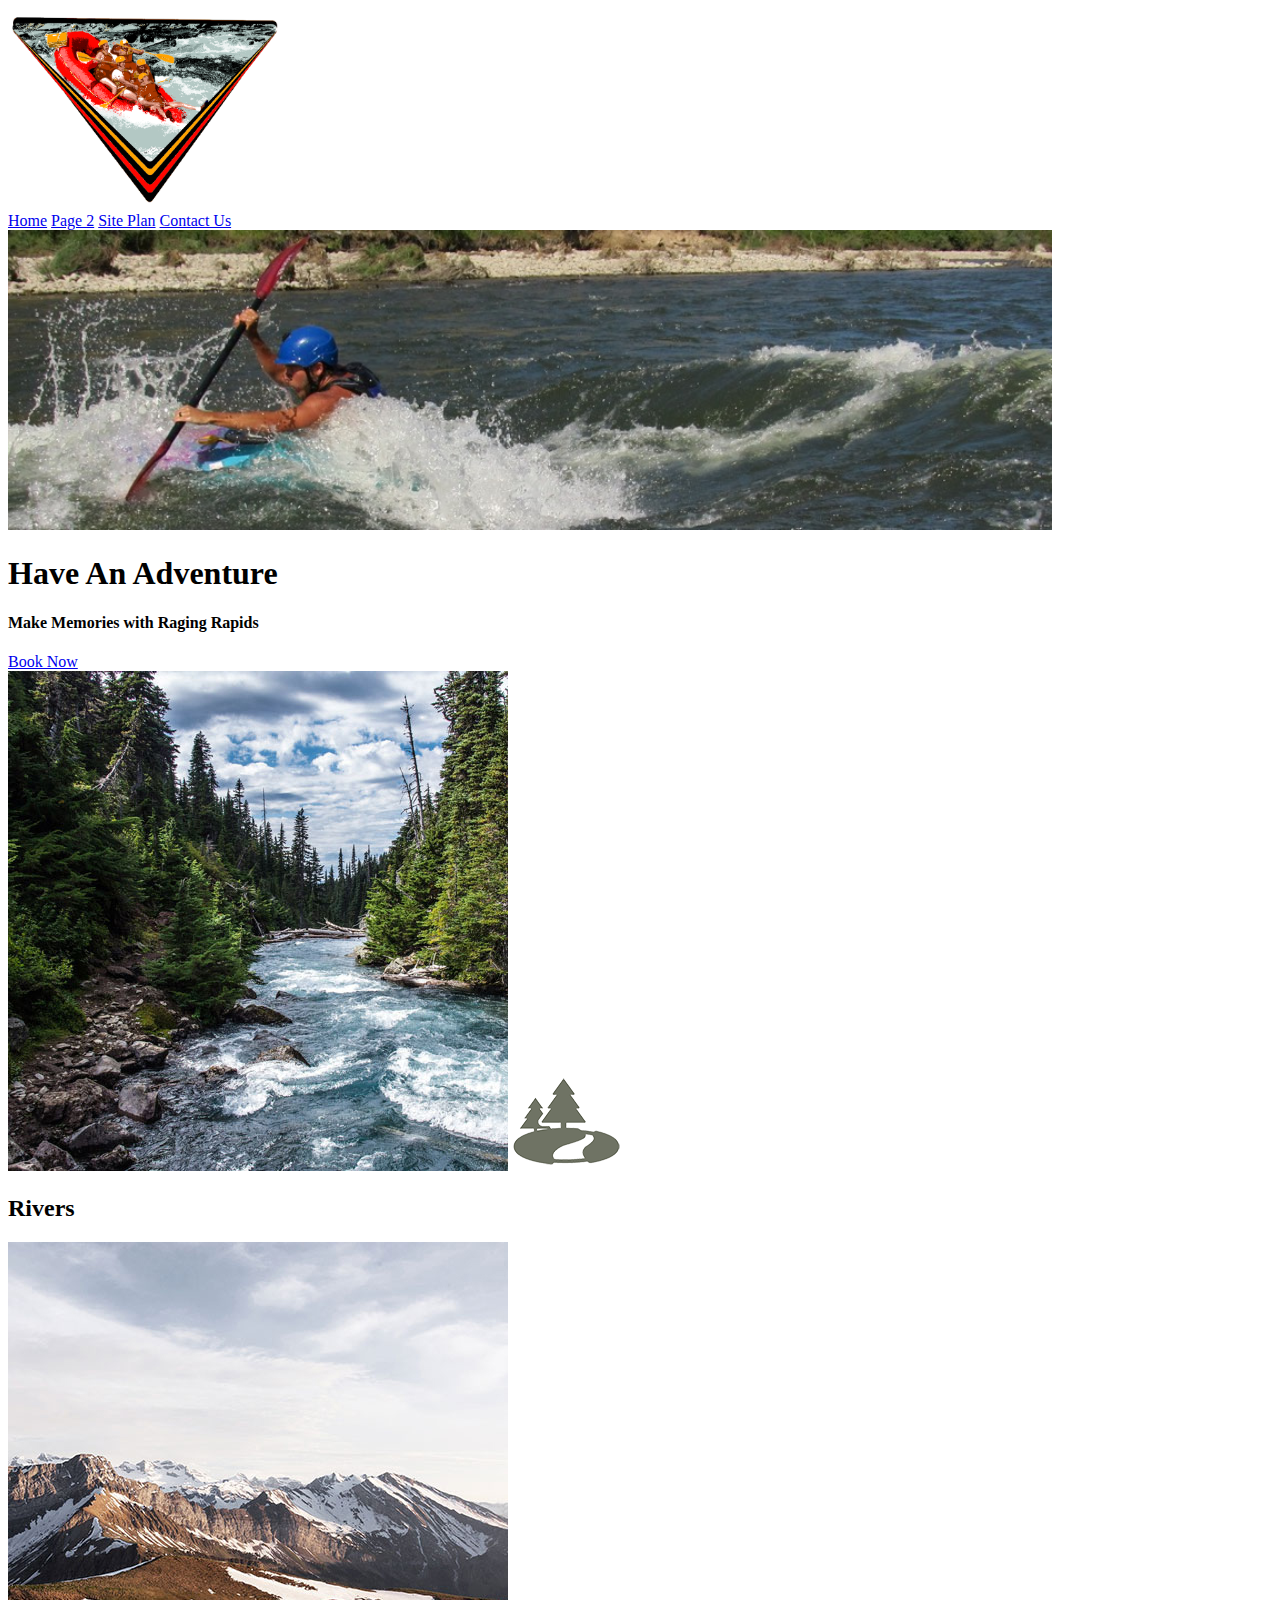
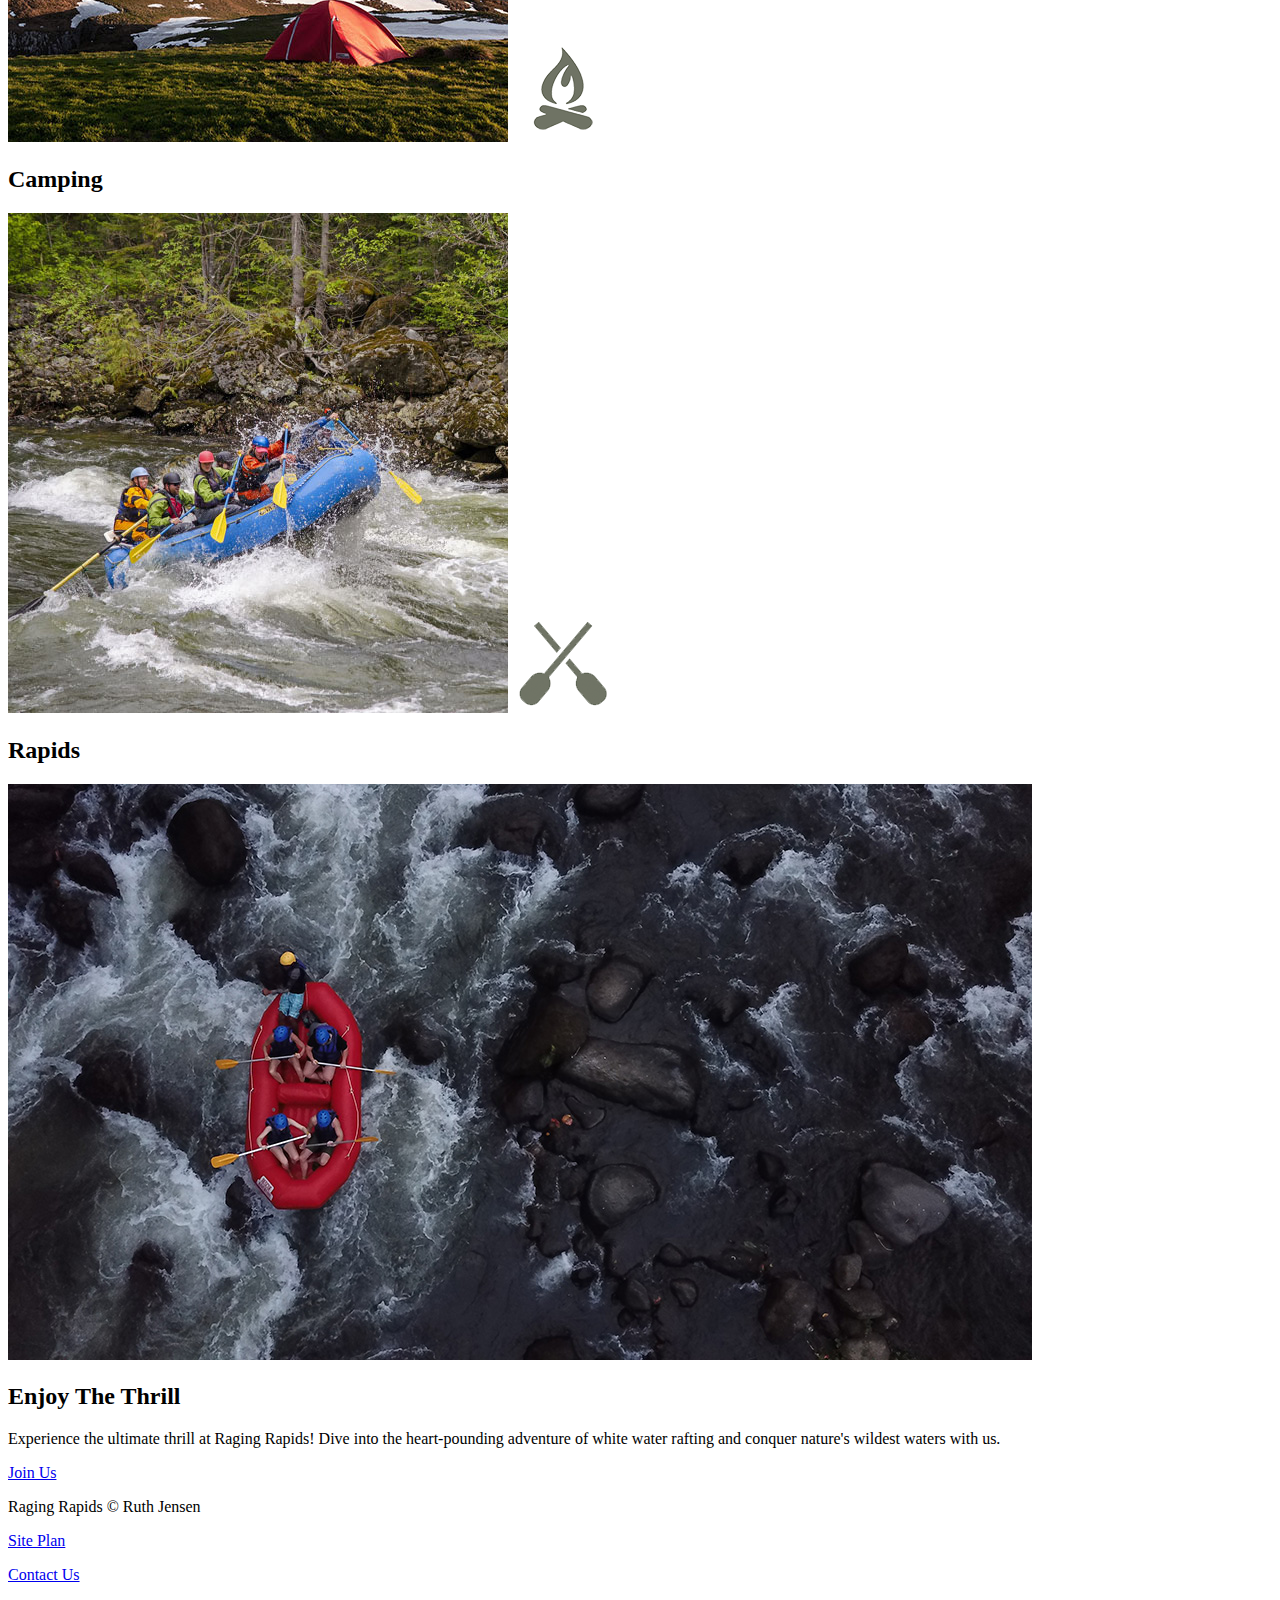
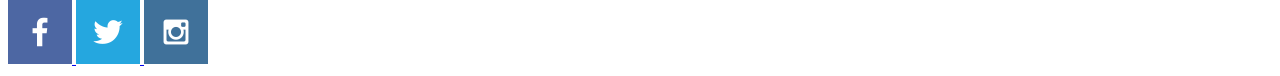
==== wwr/index.html @ b98e8812 "finished this weeks assignment" ====
<!DOCTYPE html>
<html lang="en">
<head>
    <meta charset="UTF-8">
    <meta name="viewport" content="width=device-width, initial-scale=1.0">
    <title>Raging Rapids Home</title>
</head>
<body>
    <header>
        <a href="index.html" id="logo_link">
            <img class="logo" src="images/wwr logo.png" alt="Raging Rapids Logo" height="200">
        </a>
        <nav>
            <a href="index.html">Home</a>
            <a href="#">Page 2</a>
            <a href="site-plan-rafting.html">Site Plan</a>
            <a href="contact-us.html">Contact Us</a>
        </nav>
    </header>
    <div id="hero">
        <div id="hero-box">
            <img id="hero-image" src="images/hero3.jpg" alt="People enjoying white water rafting" height="300">
        </div>
        <section id="hero-msg">
            <h1 class="home-title">Have An Adventure</h1>
            <h4>Make Memories with Raging Rapids</h4>
            <div class="button-box">
                <a class="book" href="contact-us.html">Book Now</a>
            </div>
        </section>
    </div>
    <main class="home-grid">
        <section class="rivers-card">
            <img class="card-img" src="images/rivers.jpg" alt="river in forest">
            <img class="icon" src="images/river_icon.png" alt="river icon">
            <h2>Rivers</h2>
        </section>
        <section class="camping-card">
            <img class="card-img" src="images/camping.jpg" alt="tent in mountains">
            <img class="icon" src="images/fire_icon.png" alt="fire icon">
            <h2>Camping</h2>
        </section>
        <section class="rapids-card">
            <img class="card-img" src="images/rapids.jpg" alt="rafting boat">
            <img class="icon" src="images/oars.png" alt="oars icon">
            <h2>Rapids</h2>
        </section>
        <img class="mountains" src="images/footer.jpg" alt="Misty mountains">
        <section class="msg">
            <h2>Enjoy The Thrill</h2>
            <p>Experience the ultimate thrill at Raging Rapids! Dive into the heart-pounding adventure of white water rafting and conquer nature's wildest waters with us.</p>
            <a class='join' href="rivers.html">Join Us</a>
        </section>
    </main>
    <footer>
        <p>Raging Rapids &copy; Ruth Jensen</p>
        <p><a href="site-plan-rafting.html">Site Plan</a></p>
        <p><a href="contact-us.html">Contact Us</a></p>
        <div class="social">
            <a href="https://facebook.com">
                <img src="images/facebook.png" alt="fb icon">
            </a>
            <a href="https://twitter.com">
                <img src="images/twitter.png" alt="twitter icon">
            </a>
            <a href="https://instagram.com">
                <img src="images/instagram.png" alt="instagram icon">
            </a>
        </div>
    </footer>
</body>
</html>
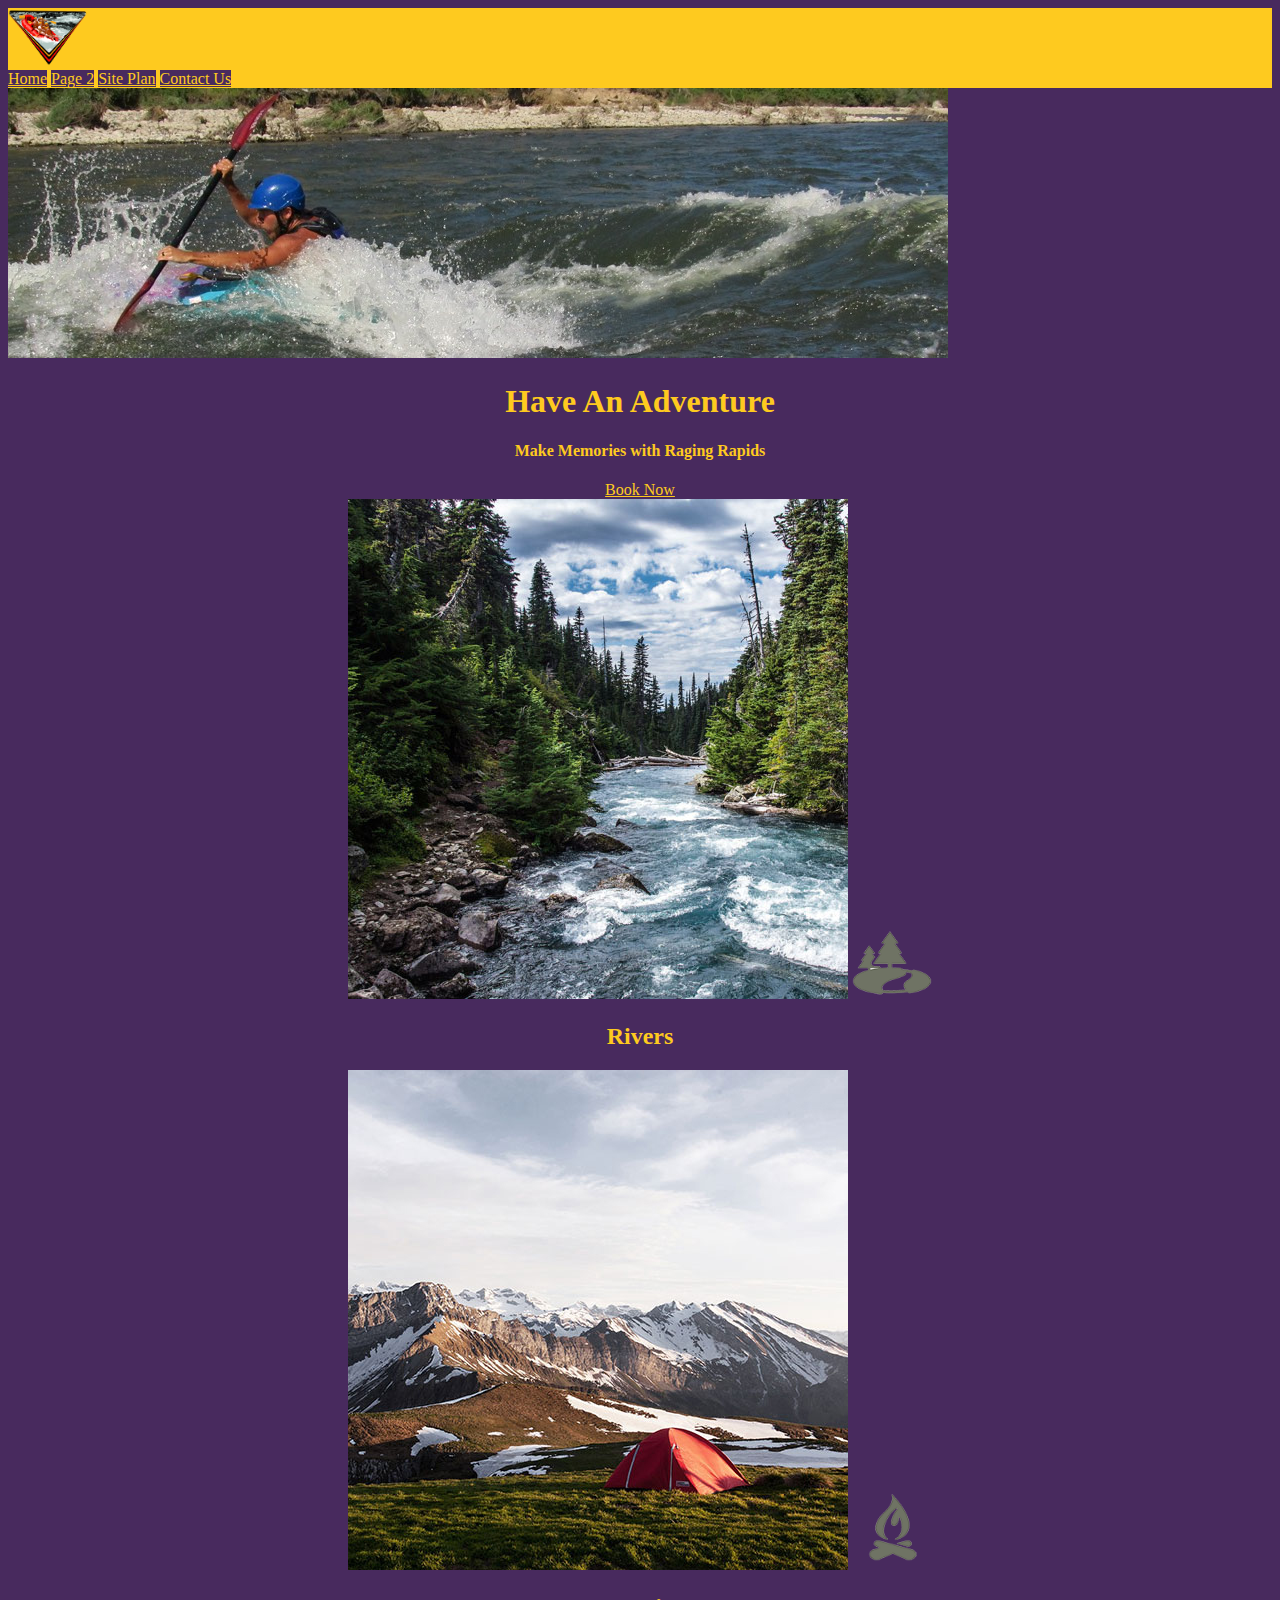
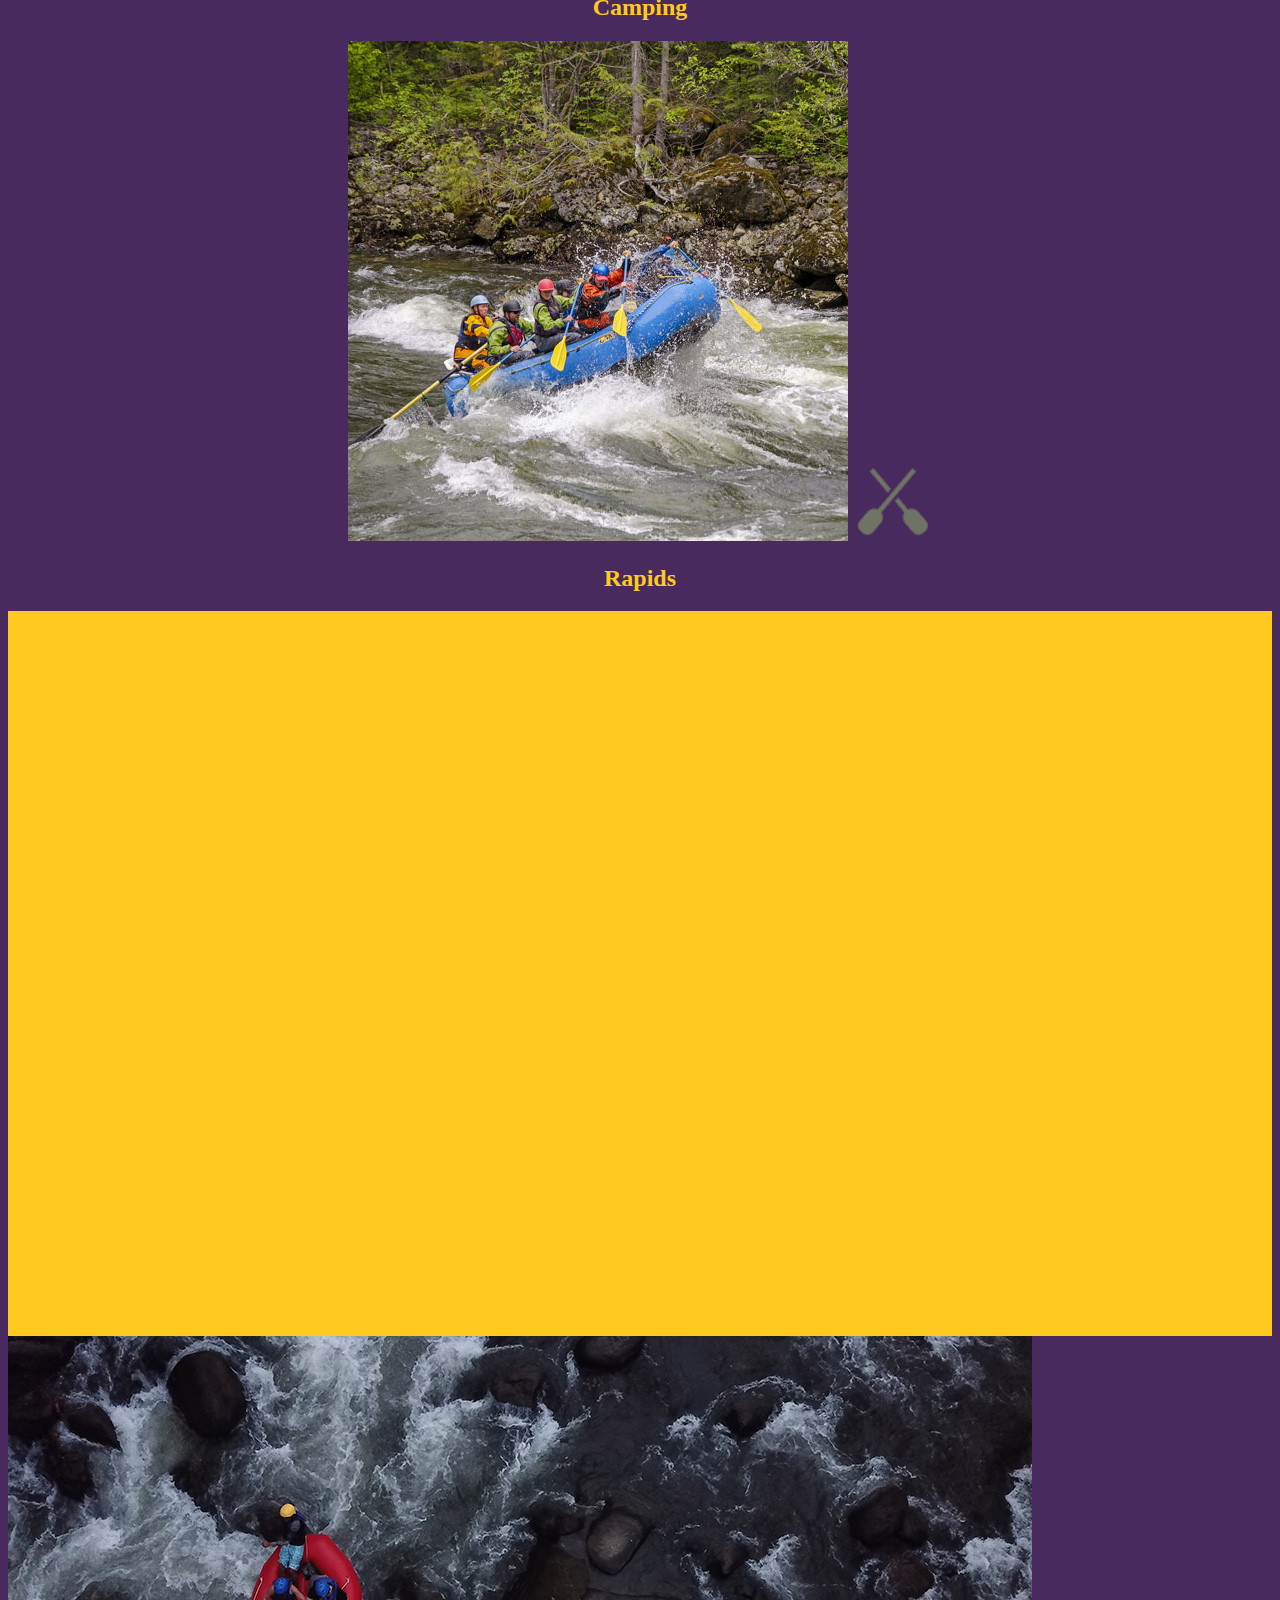
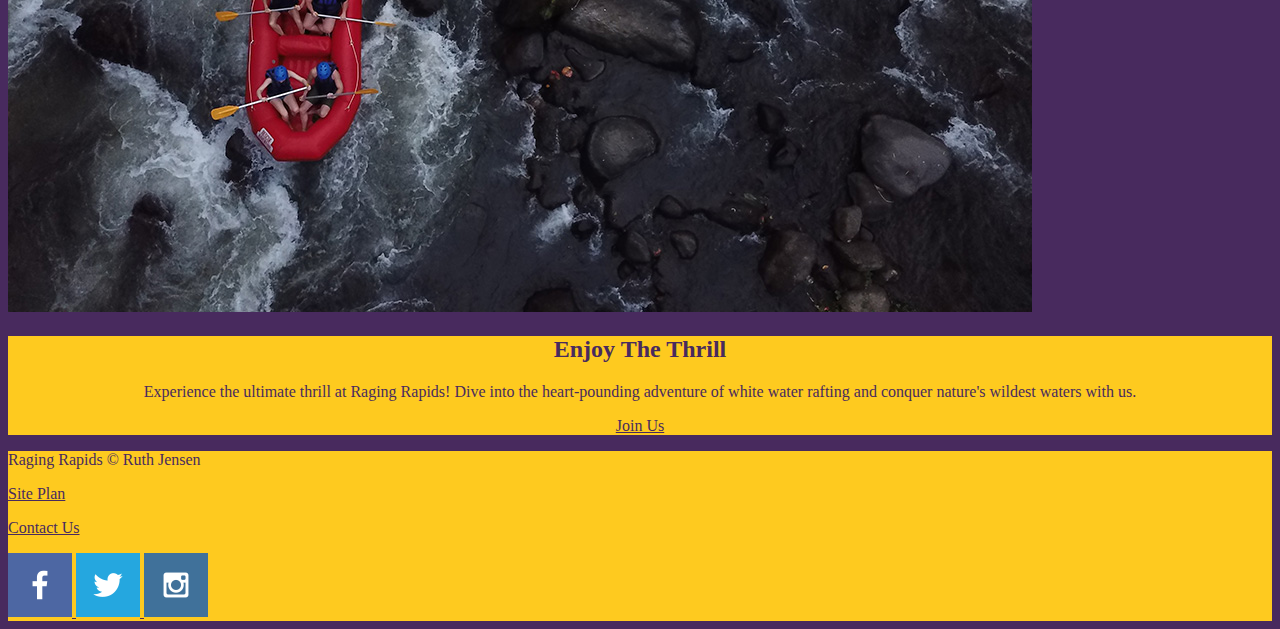
==== commit 1adb0189: "messing with the colors" ====
--- a/wwr/index.html
+++ b/wwr/index.html
@@ -4,69 +4,107 @@
     <meta charset="UTF-8">
     <meta name="viewport" content="width=device-width, initial-scale=1.0">
     <title>Raging Rapids Home</title>
+    <link rel="stylesheet" href="styles/style.css">
 </head>
 <body>
-    <header>
-        <a href="index.html" id="logo_link">
-            <img class="logo" src="images/wwr logo.png" alt="Raging Rapids Logo" height="200">
-        </a>
-        <nav>
-            <a href="index.html">Home</a>
-            <a href="#">Page 2</a>
-            <a href="site-plan-rafting.html">Site Plan</a>
-            <a href="contact-us.html">Contact Us</a>
-        </nav>
-    </header>
-    <div id="hero">
-        <div id="hero-box">
-            <img id="hero-image" src="images/hero3.jpg" alt="People enjoying white water rafting" height="300">
+    <div id="content">
+        <!--header-->
+        <header>
+
+            <!--header-->
+            <a href="index.html" id="logo_link">
+                <img class="logo" src="images/wwr_logo.png" alt="Raging Rapids Logo">
+            </a>
+
+            <!--header-->
+            <nav>
+                <a href="index.html">Home</a>
+                <a href="#">Page 2</a>
+                <a href="site-plan-rafting.html">Site Plan</a>
+                <a href="contact-us.html">Contact Us</a>
+            </nav>
+        </header>
+
+        <!--header-->
+        <div id="hero">
+
+            <!--header-->
+            <div id="hero-box">
+                <img id="hero-image" src="images/hero3.jpg" alt="People enjoying white water rafting">
+            </div>
+
+            <!--header-->
+            <section id="hero-msg">
+                <h1 class="home-title">Have An Adventure</h1>
+                <h4>Make Memories with Raging Rapids</h4>
+                <div class="button-box">
+                    <a class="book" href="contact-us.html">Book Now</a>
+                </div>
+            </section>
+
         </div>
-        <section id="hero-msg">
-            <h1 class="home-title">Have An Adventure</h1>
-            <h4>Make Memories with Raging Rapids</h4>
-            <div class="button-box">
-                <a class="book" href="contact-us.html">Book Now</a>
+
+        <!--header-->
+        <main class="home-grid">
+
+            <!--header-->
+            <section class="rivers-card">
+                <img class="card-img" src="images/rivers.jpg" alt="river in forest">
+                <img class="icon" src="images/river_icon.png" alt="river icon">
+                <h2>Rivers</h2>
+            </section>
+
+            <!--header-->
+            <section class="camping-card">
+                <img class="card-img" src="images/camping.jpg" alt="tent in mountains">
+                <img class="icon" src="images/fire_icon.png" alt="fire icon">
+                <h2>Camping</h2>
+            </section>
+
+            <!--header-->
+            <section class="rapids-card">
+                <img class="card-img" src="images/rapids.jpg" alt="rafting boat">
+                <img class="icon" src="images/oars.png" alt="oars icon">
+                <h2>Rapids</h2>
+            </section>
+            
+            <!--header-->
+            <div id="background"></div>
+            <!--header-->
+            <img class="mountains" src="images/footer.jpg" alt="Misty mountains">
+
+            <!--header-->
+            <section class="msg">
+                <h2>Enjoy The Thrill</h2>
+                <p>Experience the ultimate thrill at Raging Rapids! Dive into the heart-pounding adventure of white water rafting and conquer nature's wildest waters with us.</p>
+                <a class='join' href="rivers.html">Join Us</a>
+            </section>
+
+        </main>
+
+        <!--header-->
+        <footer>
+
+            <!--header-->
+            <p>Raging Rapids &copy; Ruth Jensen</p>
+            <p><a href="site-plan-rafting.html">Site Plan</a></p>
+            <p><a href="contact-us.html">Contact Us</a></p>
+
+            <!--header-->
+            <div class="social">
+                <a href="https://facebook.com" target="_blank">
+                    <img src="images/facebook.png" alt="fb icon">
+                </a>
+                <a href="https://twitter.com" target="_blank">
+                    <img src="images/twitter.png" alt="twitter icon">
+                </a>
+                <a href="https://instagram.com" target="_blank">
+                    <img src="images/instagram.png" alt="instagram icon">
+                </a>
             </div>
-        </section>
+
+        </footer>
+
     </div>
-    <main class="home-grid">
-        <section class="rivers-card">
-            <img class="card-img" src="images/rivers.jpg" alt="river in forest">
-            <img class="icon" src="images/river_icon.png" alt="river icon">
-            <h2>Rivers</h2>
-        </section>
-        <section class="camping-card">
-            <img class="card-img" src="images/camping.jpg" alt="tent in mountains">
-            <img class="icon" src="images/fire_icon.png" alt="fire icon">
-            <h2>Camping</h2>
-        </section>
-        <section class="rapids-card">
-            <img class="card-img" src="images/rapids.jpg" alt="rafting boat">
-            <img class="icon" src="images/oars.png" alt="oars icon">
-            <h2>Rapids</h2>
-        </section>
-        <img class="mountains" src="images/footer.jpg" alt="Misty mountains">
-        <section class="msg">
-            <h2>Enjoy The Thrill</h2>
-            <p>Experience the ultimate thrill at Raging Rapids! Dive into the heart-pounding adventure of white water rafting and conquer nature's wildest waters with us.</p>
-            <a class='join' href="rivers.html">Join Us</a>
-        </section>
-    </main>
-    <footer>
-        <p>Raging Rapids &copy; Ruth Jensen</p>
-        <p><a href="site-plan-rafting.html">Site Plan</a></p>
-        <p><a href="contact-us.html">Contact Us</a></p>
-        <div class="social">
-            <a href="https://facebook.com">
-                <img src="images/facebook.png" alt="fb icon">
-            </a>
-            <a href="https://twitter.com">
-                <img src="images/twitter.png" alt="twitter icon">
-            </a>
-            <a href="https://instagram.com">
-                <img src="images/instagram.png" alt="instagram icon">
-            </a>
-        </div>
-    </footer>
 </body>
 </html>--- a/wwr/styles/style.css
+++ b/wwr/styles/style.css
@@ -0,0 +1,92 @@
+/* 482A5E 911d30 ef3c16 ff7014 feca1f ffecc0 */
+
+#content{
+    max-width: 1600px;
+}
+#hero-msg h1{
+    text-align: center;
+}
+#hero-msg h4{
+    text-align: center;
+}
+.button-box{
+    text-align: center;
+}
+main section{
+    text-align: center;
+}
+body {
+    color: #feca1f; 
+    background-color: #482A5E;
+}
+header {
+    background-color:#feca1f;
+    color: #482A5E;
+}
+footer{
+    background-color:#feca1f;
+    color: #482A5E;
+}
+footer a{
+    background-color:#feca1f;
+    color: #482A5E;
+}
+footer a:hover{
+    color:#feca1f;
+    background-color: #482A5E; 
+}
+nav a{
+    text-align: center;
+    color:#feca1f;
+    background-color: #482A5E;
+}
+nav a:hover {
+    background-color:#feca1f;
+    color: #482A5E;
+}
+.book{
+    color:#feca1f;
+    background-color:#482A5E;
+}
+.book:hover{
+    background-color:#feca1f;
+    color:#482A5E;
+}
+.join{
+    color:#482A5E;
+    background-color: #feca1f;
+}
+.join:hover{
+    background-color:#482A5E;
+    color: #feca1f;
+}
+#background{
+    height: 725px;
+    color:#482A5E;
+    background-color: #feca1f;
+}
+.msg{
+    color: #482A5E;  
+    background-color: #feca1f; 
+}
+.home-title h4{
+    color: #482A5E;  
+    background-color: #feca1f; 
+}
+.msg h2{
+    color: #482A5E;  
+    background-color: #feca1f; 
+}
+.msg p{
+    color: #482A5E;  
+    background-color: #feca1f; 
+}
+.icon {
+    width: 80px;
+}
+.logo{
+    width: 80px;   
+}
+#hero-img{
+    width: 100%;
+}
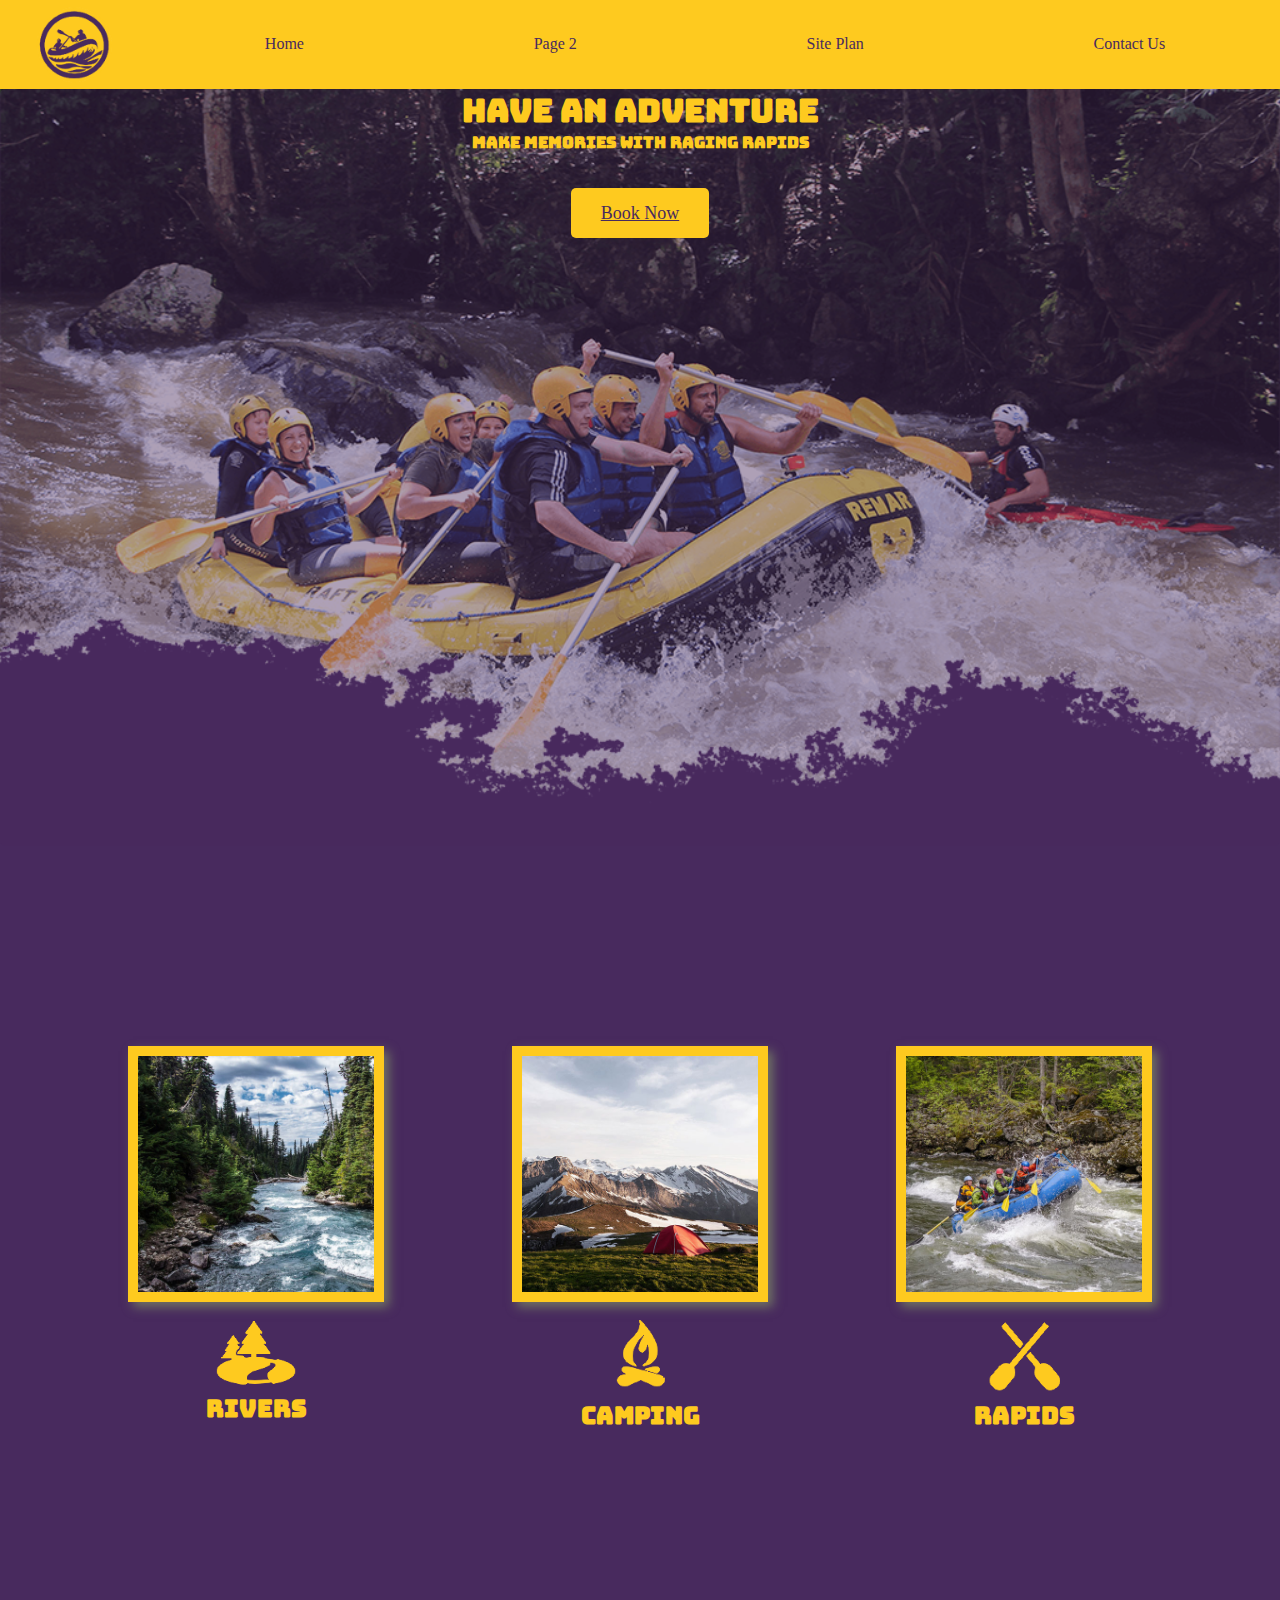
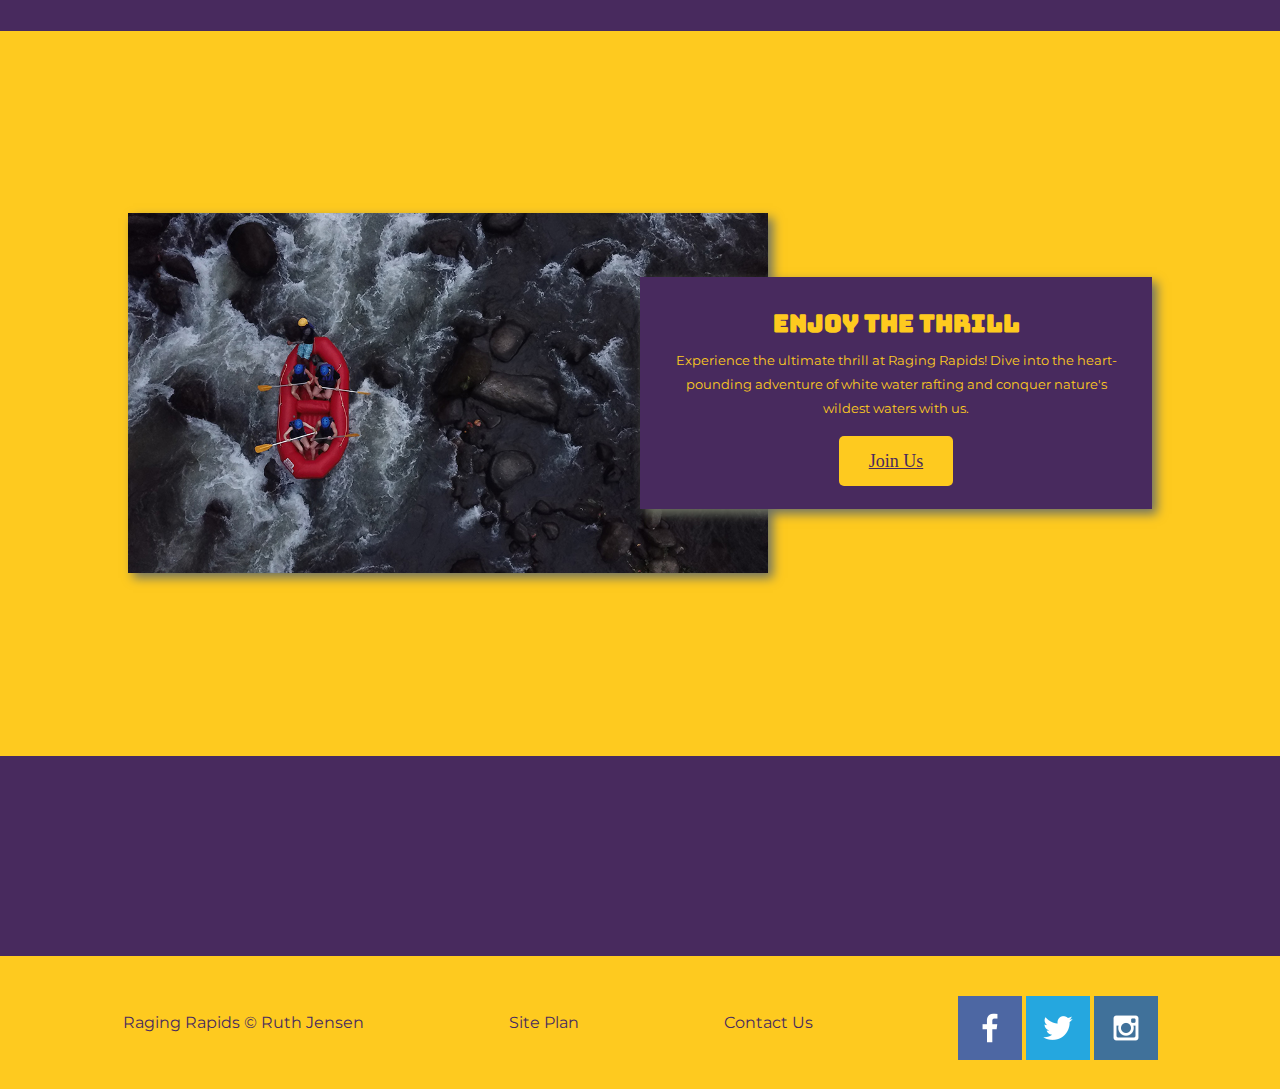
==== commit 60f1f125: "finishing touches to the home page" ====
--- a/wwr/index.html
+++ b/wwr/index.html
@@ -13,7 +13,7 @@
 
             <!--header-->
             <a href="index.html" id="logo_link">
-                <img class="logo" src="images/wwr_logo.png" alt="Raging Rapids Logo">
+                <img class="logo" src="images/logo-p.png" alt="Raging Rapids Logo">
             </a>
 
             <!--header-->
@@ -30,13 +30,13 @@
 
             <!--header-->
             <div id="hero-box">
-                <img id="hero-image" src="images/hero3.jpg" alt="People enjoying white water rafting">
+                <img id="hero-image" src="images/hero1.png" alt="People enjoying white water rafting">
             </div>
 
             <!--header-->
             <section id="hero-msg">
                 <h1 class="home-title">Have An Adventure</h1>
-                <h4>Make Memories with Raging Rapids</h4>
+                <h4 class="Memories">Make Memories with Raging Rapids</h4>
                 <div class="button-box">
                     <a class="book" href="contact-us.html">Book Now</a>
                 </div>
@@ -50,21 +50,21 @@
             <!--header-->
             <section class="rivers-card">
                 <img class="card-img" src="images/rivers.jpg" alt="river in forest">
-                <img class="icon" src="images/river_icon.png" alt="river icon">
+                <img class="icon" src="images/river_icon-1.png" alt="river icon">
                 <h2>Rivers</h2>
             </section>
 
             <!--header-->
             <section class="camping-card">
                 <img class="card-img" src="images/camping.jpg" alt="tent in mountains">
-                <img class="icon" src="images/fire_icon.png" alt="fire icon">
+                <img class="icon" src="images/fire_icon-1.png" alt="fire icon">
                 <h2>Camping</h2>
             </section>
 
             <!--header-->
             <section class="rapids-card">
                 <img class="card-img" src="images/rapids.jpg" alt="rafting boat">
-                <img class="icon" src="images/oars.png" alt="oars icon">
+                <img class="icon" src="images/oars-1.png" alt="oars icon">
                 <h2>Rapids</h2>
             </section>
             
--- a/wwr/styles/style.css
+++ b/wwr/styles/style.css
@@ -1,16 +1,69 @@
 /* 482A5E 911d30 ef3c16 ff7014 feca1f ffecc0 */
-
+@import url('https://fonts.googleapis.com/css2?family=Bungee&family=Bungee+Hairline&family=Montserrat:ital,wght@0,100..900;1,100..900&family=Syncopate:wght@400;700&display=swap');
+
+.home-grid{
+    display: grid;
+    grid-template-columns: repeat(10, 1fr);
+}
+header{
+    display: grid;
+    grid-template-columns: 150px auto;
+}
+nav {
+    display: flex;
+    justify-content: space-around;
+}
+h1, h2, h3, h4, h5, h6 {
+    font-family: "Bungee", Georgia, serif;
+}
+p {
+    font-family: Montserrat, Helvetica, sans-serif;
+}
+h2{
+    margin: 0;
+}
+#hero{
+    display: grid;
+    grid-template-columns: 1fr 3fr 1fr;
+    margin-top: -100px; 
+}
+#hero-msg{
+    /* grid-column: 2/3; */
+    grid-column: 1/-1;
+    /* grid-row: 1/2; */
+    grid-row: 1/3;
+    margin-top: 100px;
+    background-color: #482A5E70;  
+    color: #feca1f;
+    border-radius: 5px;
+}
+.button-box{
+    
+    text-align: center;
+    margin-top: 50px;
+}
+.book{
+    background-color:#feca1f;
+    color:#482A5E;
+    font-size: 18px;
+    padding: 15px 30px;
+    border-radius: 5px;
+}
+.book:hover{
+    background-color:#FFECC0;
+    color:#765B77;
+}
+#hero-box {
+    grid-column: 1/4;
+    grid-row: 1/3;
+    z-index: -1;
+}
 #content{
     max-width: 1600px;
 }
-#hero-msg h1{
+#hero-msg h1, h4{
     text-align: center;
-}
-#hero-msg h4{
-    text-align: center;
-}
-.button-box{
-    text-align: center;
+    margin: 0;
 }
 main section{
     text-align: center;
@@ -18,6 +71,8 @@
 body {
     color: #feca1f; 
     background-color: #482A5E;
+    margin: 0;
+    padding: 0;
 }
 header {
     background-color:#feca1f;
@@ -26,67 +81,270 @@
 footer{
     background-color:#feca1f;
     color: #482A5E;
+    padding: 25px 50px;
+    margin-top: 200px;
+    display: flex;
+    justify-content: space-around;
+    align-items: center;
 }
 footer a{
+    text-decoration: none;
     background-color:#feca1f;
     color: #482A5E;
 }
 footer a:hover{
-    color:#feca1f;
-    background-color: #482A5E; 
+    background-color:#feca1f;
+    color: black;
+    /* color: #482A5E;  */
+}
+footer .social img{
+    padding-top: 15px;
 }
 nav a{
+    text-decoration: none;
     text-align: center;
-    color:#feca1f;
-    background-color: #482A5E;
+    background-color:#feca1f;
+    color: #482A5E;
+    padding: 35px;
 }
 nav a:hover {
-    background-color:#feca1f;
-    color: #482A5E;
-}
-.book{
-    color:#feca1f;
-    background-color:#482A5E;
-}
-.book:hover{
-    background-color:#feca1f;
-    color:#482A5E;
+    background-color:#E8B627;
+    color: #5F3E57;
 }
 .join{
+
     color:#482A5E;
     background-color: #feca1f;
+    font-size: 18px;
+    padding: 15px 30px;
+    margin-top: 50px;
+    border-radius: 5px;
+
 }
 .join:hover{
-    background-color:#482A5E;
-    color: #feca1f;
+    background-color:#FFECC0;
+    color:#765B77;
+}
+.home-title{
+    font-size: 2em;
+    margin-top: 10px;
+    padding: 0;
+}
+.msg h2{
+    background-color: #482A5E;  
+    color: #feca1f; 
+}
+.msg p{
+    background-color: #482A5E;  
+    color: #feca1f; 
+    font-size: .8em;
+    padding-bottom: 15px;
+}
+.icon {
+    width: 80px;
+    padding-top: 10px;
+}
+.logo{
+    width: 80px;   
+    
+}
+#hero-image{
+    width: 100%;
+}
+#logo_link{
+    padding-top: 5px;
+    justify-self: center;
+    align-self: center;
+}
+.rivers-card{
+    grid-column: 2/4;
+    grid-row: 2/3;
+    margin: 200px 0;
+}
+.camping-card{
+    grid-column: 5/7;
+    grid-row: 2/3;
+    margin: 200px 0;
+}
+.rapids-card{
+    grid-column: 8/10;
+    grid-row: 2/3;
+    margin: 200px 0;
+}
+.card-img {
+    border: 10px solid #feca1f;
+}
+main section img {
+    box-sizing: border-box;
+}
+.card-img {
+    width: 100%;
+    border: 10px solid #feca1f;
+    transition: transform .5s;
+    box-shadow: 5px 5px 10px #6f7364;
+}
+.card-img:hover {
+    opacity: .6;
+    transform: scale(1.1);
+}
+.mountains {
+    width: 100%;
+    grid-column: 2/7;
+    grid-row: 5/8;
+    box-shadow: 5px 5px 10px #6f7364;
 }
 #background{
+    grid-column: 1/11;
+    grid-row: 4/9;
     height: 725px;
     color:#482A5E;
     background-color: #feca1f;
 }
 .msg{
-    color: #482A5E;  
-    background-color: #feca1f; 
-}
-.home-title h4{
-    color: #482A5E;  
-    background-color: #feca1f; 
-}
-.msg h2{
-    color: #482A5E;  
-    background-color: #feca1f; 
-}
-.msg p{
-    color: #482A5E;  
-    background-color: #feca1f; 
-}
-.icon {
-    width: 80px;
-}
-.logo{
-    width: 80px;   
-}
-#hero-img{
-    width: 100%;
-}
+    grid-column: 6/10;
+    grid-row: 6/7;
+    background-color: #482A5E;  
+    color: #feca1f; 
+    line-height: 1.5em;
+    padding: 35px;
+    box-shadow: 5px 5px 10px #6f7364;
+}
+
+
+
+
+
+
+
+
+#feedback {
+    background-color: antiquewhite;
+    position: absolute;
+    top: 0;
+    left: 0;
+    right: 0;
+    padding: .5em;
+    /* make this element invisible until we are ready for it */
+    display: none;      
+}
+.moveDown {
+    margin-top: 3em;
+}
+form {
+    /* Center the form on the page */
+    margin: 0 auto;
+    width: 400px;
+    /* Form outline */
+    padding: 1em;
+    border: 1px solid #ccc;
+    border-radius: 1em;
+  }
+  
+  ul {
+    list-style: none;
+    padding: 0;
+    margin: 0;
+  }
+  
+  form li + li {
+    margin-top: 1em;
+  }
+  
+  label {
+    /* Uniform size & alignment */
+    display: inline-block;
+    width: 90px;
+    text-align: right;
+  }
+  
+  input,
+  textarea {
+    /* To make sure that all text fields have the same font settings
+       By default, textareas have a monospace font */
+    font: 1em sans-serif;
+  
+    /* Uniform text field size */
+    width: 300px;
+    box-sizing: border-box;
+  
+    /* Match form field borders */
+    border: 1px solid #999;
+  }
+  
+  input:focus,
+  textarea:focus {
+    /* Additional highlight for focused elements */
+    border-color: #000;
+  }
+  
+  textarea {
+    /* Align multiline text fields with their labels */
+    vertical-align: top;
+  
+    /* Provide space to type some text */
+    height: 5em;
+  }
+  
+  .button {
+    /* Align buttons with the text fields */
+    padding-left: 90px; /* same size as the label elements */
+  }
+  
+  button {
+    /* This extra margin represent roughly the same space as the space
+       between the labels and their text fields */
+    margin-left: 0.5em;
+  }
+  
+
+
+
+
+
+
+
+
+
+@media screen and (max-width: 900px) {
+    #hero, .home-grid {
+        display: block;
+        height: auto;
+    }
+    nav, footer {
+        flex-direction: column;
+    }
+    nav a {
+        display: block;
+        padding: 15px;
+    }
+    #hero {
+        margin-top: 0;
+    }
+    #hero-msg {
+        margin-top: 0;
+    }
+    #hero-msg h4 {
+        display: none;
+    }
+    #hero-msg h1 {
+        color: #6f7364;
+    }
+    .home-title {
+        font-size: 25px;
+    }
+    .rivers-card, .camping-card, .rapids-card { 
+        margin: 50px auto;
+        width: 60%;
+    }
+    #background {
+        display: none;
+    }
+    .mountains, .msg {
+        width: 80%;
+        display: block;
+        margin: 0 auto;
+    }
+    footer {
+        margin-top: 25px;
+    }
+}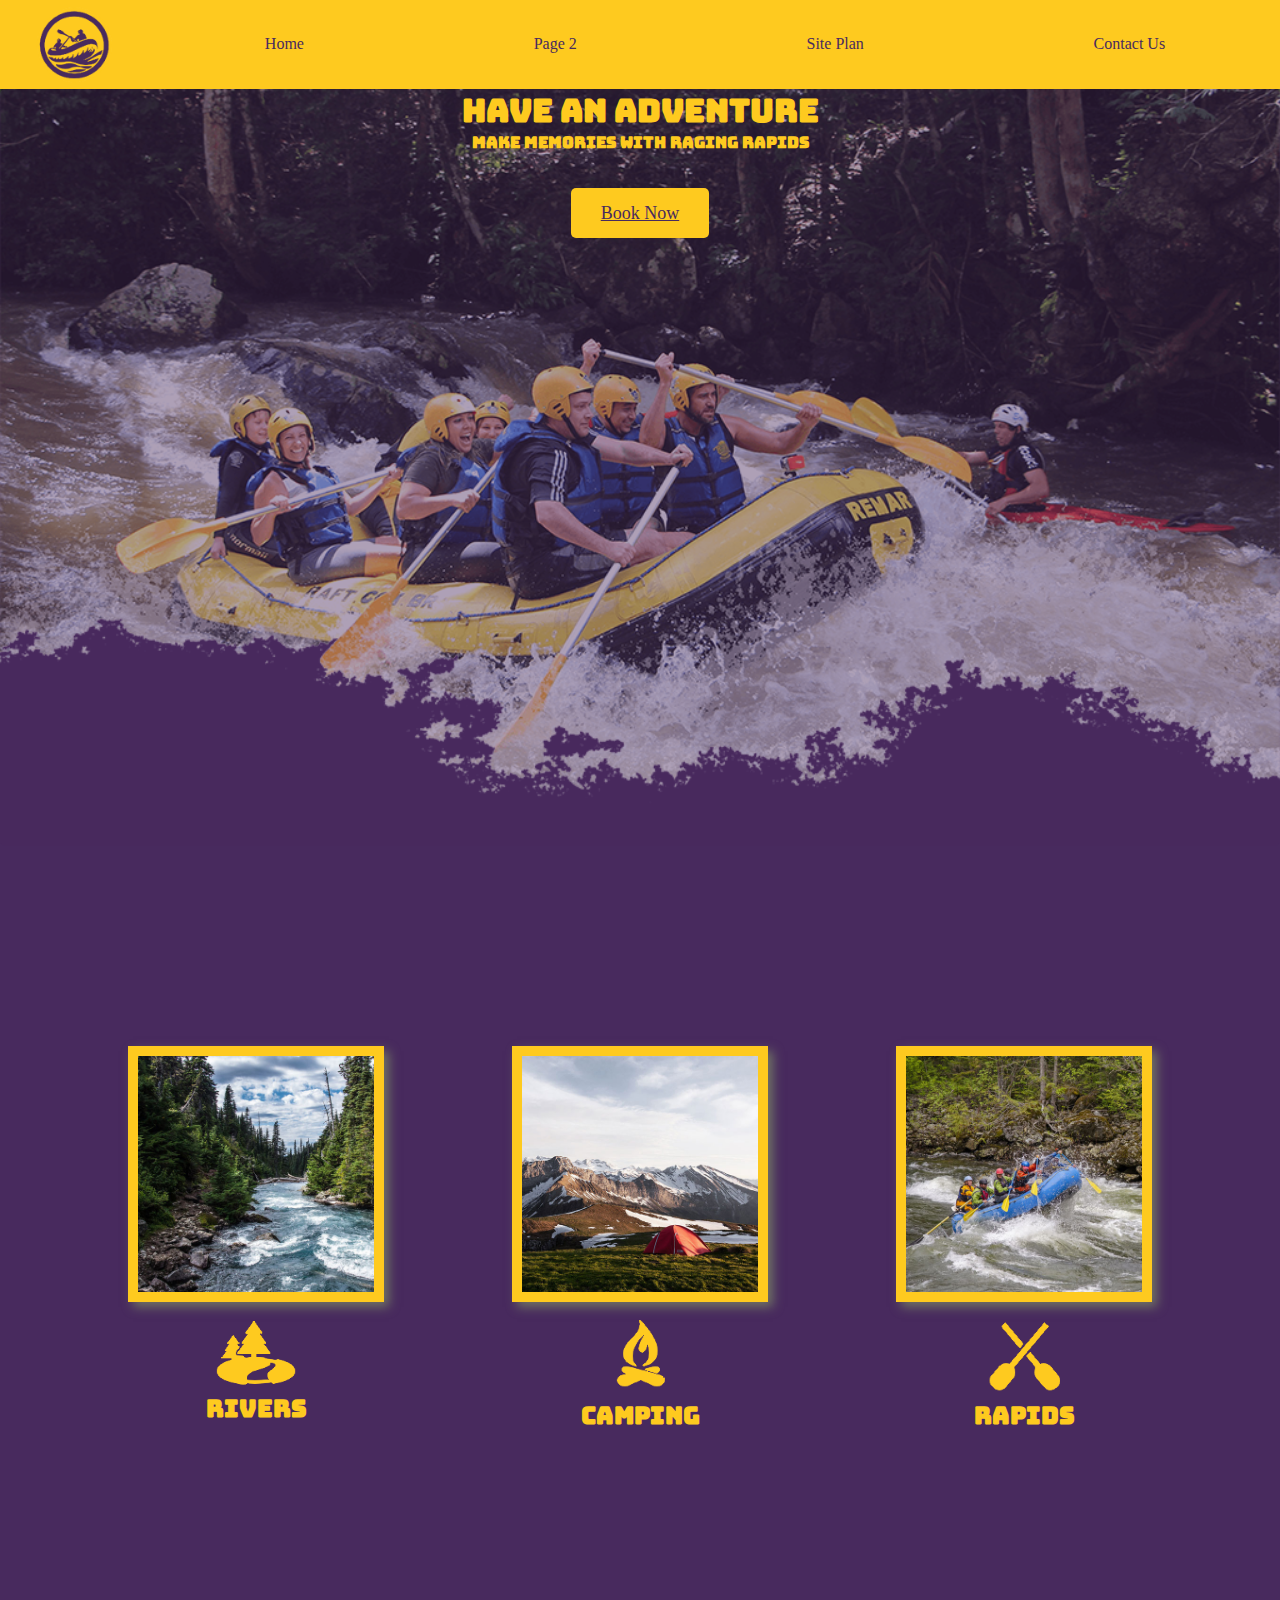
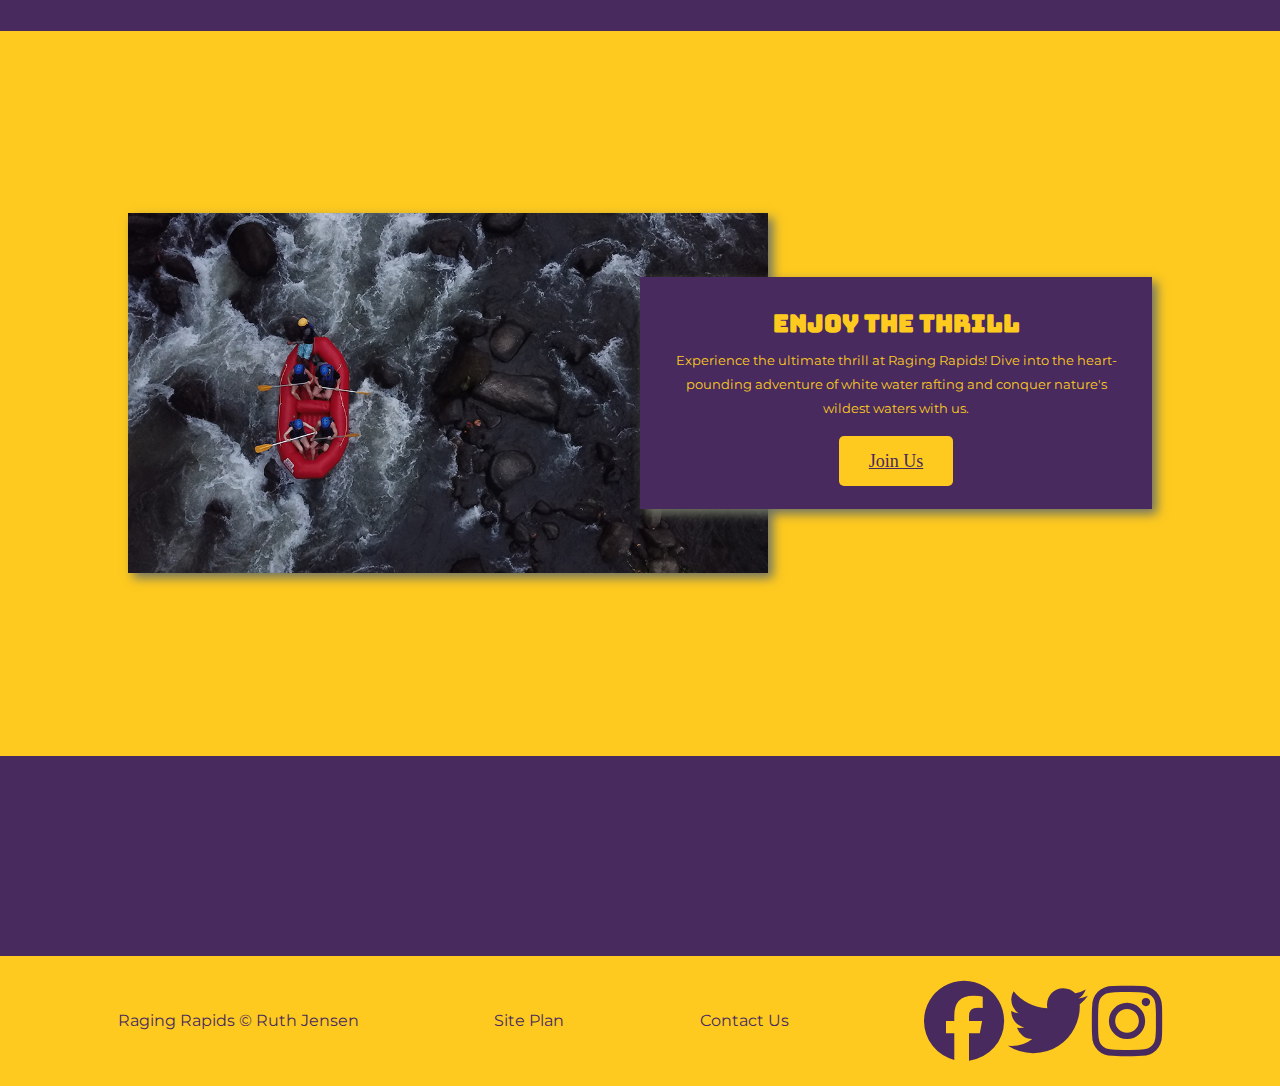
==== commit 47bc5b19: "more finishing touches" ====
--- a/wwr/index.html
+++ b/wwr/index.html
@@ -5,6 +5,8 @@
     <meta name="viewport" content="width=device-width, initial-scale=1.0">
     <title>Raging Rapids Home</title>
     <link rel="stylesheet" href="styles/style.css">
+    <link rel="stylesheet" href="https://cdnjs.cloudflare.com/ajax/libs/font-awesome/6.5.1/css/all.min.css">
+    <!-- <link href="https://fonts.googleapis.com/css?family=Material+Icons|Material+Icons+Outlined|Material+Icons+Two+Tone|Material+Icons+Round|Material+Icons+Sharp" rel="stylesheet"> -->
 </head>
 <body>
     <div id="content">
@@ -15,9 +17,9 @@
             <a href="index.html" id="logo_link">
                 <img class="logo" src="images/logo-p.png" alt="Raging Rapids Logo">
             </a>
-
             <!--header-->
             <nav>
+                
                 <a href="index.html">Home</a>
                 <a href="#">Page 2</a>
                 <a href="site-plan-rafting.html">Site Plan</a>
@@ -92,17 +94,22 @@
 
             <!--header-->
             <div class="social">
+                
                 <a href="https://facebook.com" target="_blank">
-                    <img src="images/facebook.png" alt="fb icon">
+                    <i class="fa-brands fa-facebook fa-5x"></i>
+                    <!-- <img src="images/facebook.png" alt="fb icon"> -->
                 </a>
+                
                 <a href="https://twitter.com" target="_blank">
-                    <img src="images/twitter.png" alt="twitter icon">
+                    <i class="fa-brands fa-twitter fa-5x"></i>
+                    <!-- <img src="images/twitter.png" alt="twitter icon"> -->
                 </a>
+                
                 <a href="https://instagram.com" target="_blank">
-                    <img src="images/instagram.png" alt="instagram icon">
+                    <i class="fa-brands fa-instagram fa-5x"></i>
+                    <!-- <img src="images/instagram.png" alt="instagram icon"> -->
                 </a>
             </div>
-
         </footer>
 
     </div>
--- a/wwr/styles/style.css
+++ b/wwr/styles/style.css
@@ -94,7 +94,8 @@
 }
 footer a:hover{
     background-color:#feca1f;
-    color: black;
+    color: #351E45;
+    font-weight: bold;
     /* color: #482A5E;  */
 }
 footer .social img{
@@ -110,6 +111,7 @@
 nav a:hover {
     background-color:#E8B627;
     color: #5F3E57;
+    font-weight: bold;
 }
 .join{
 
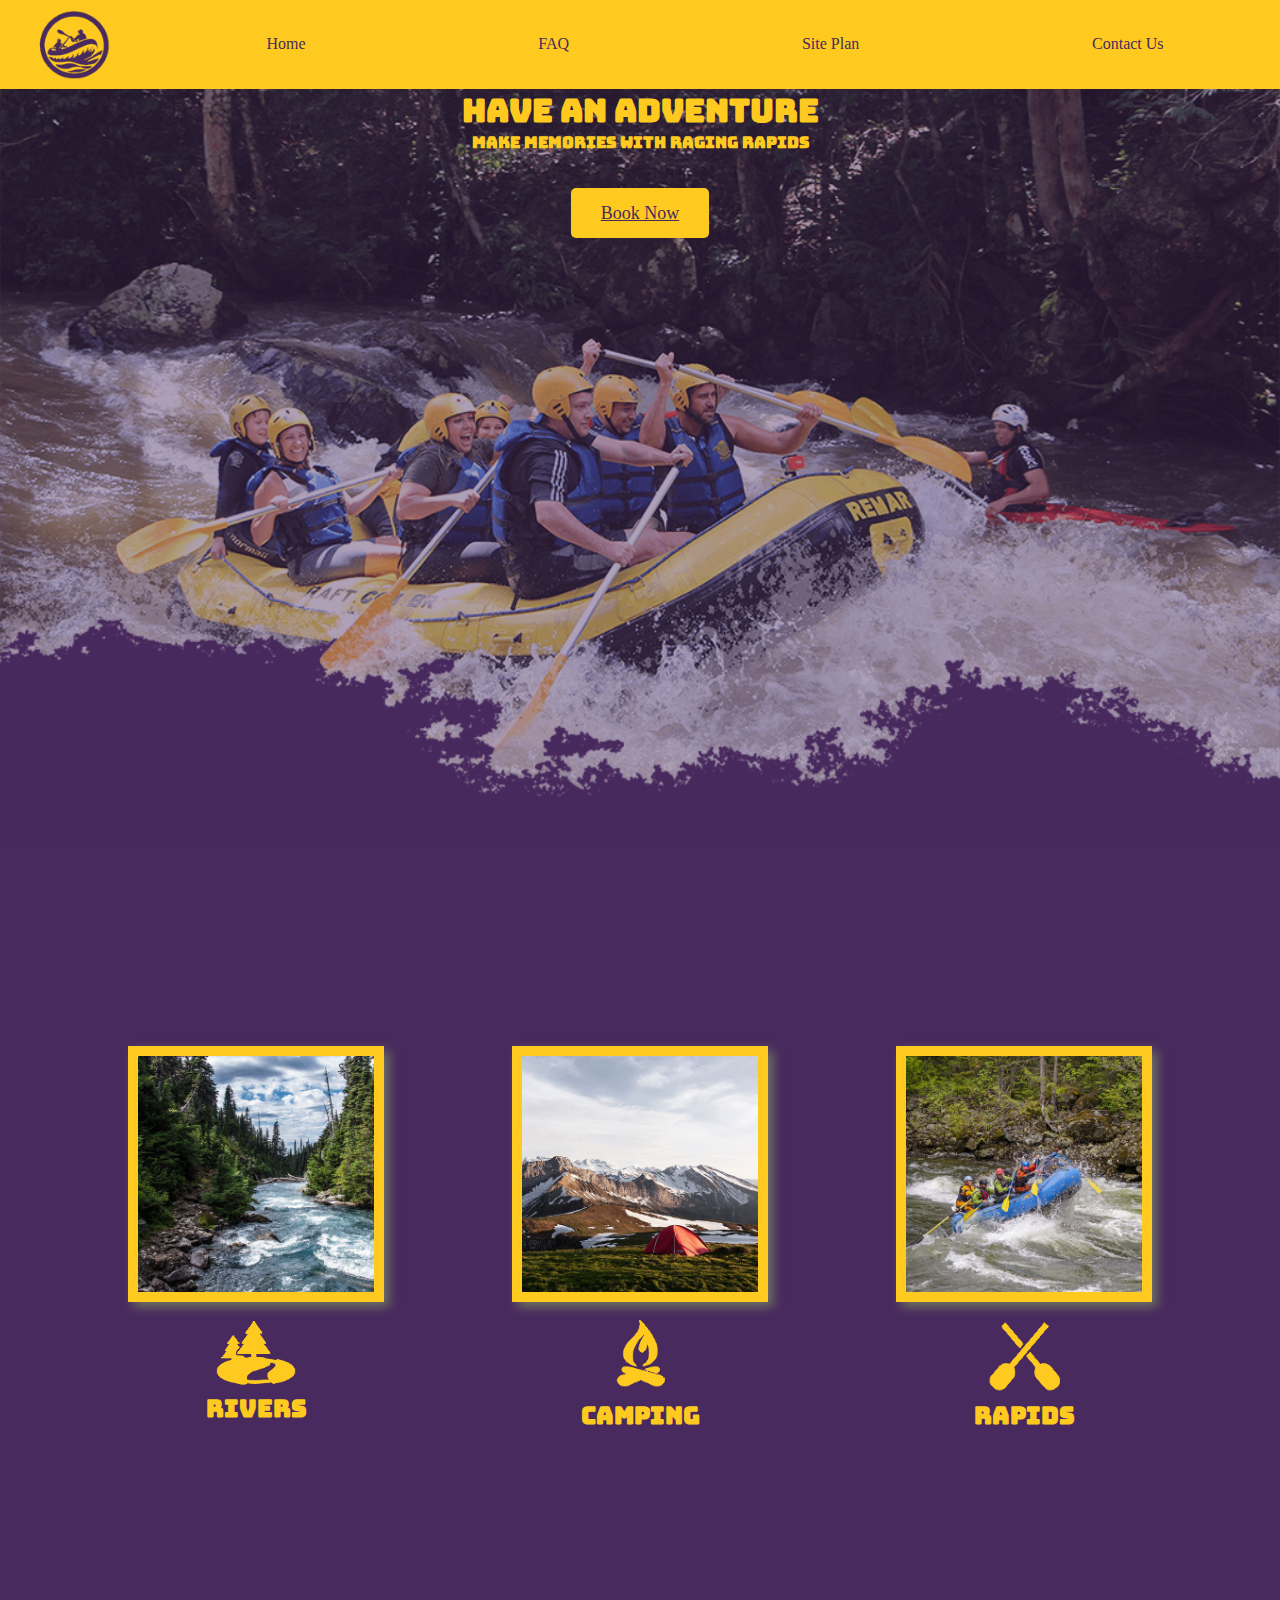
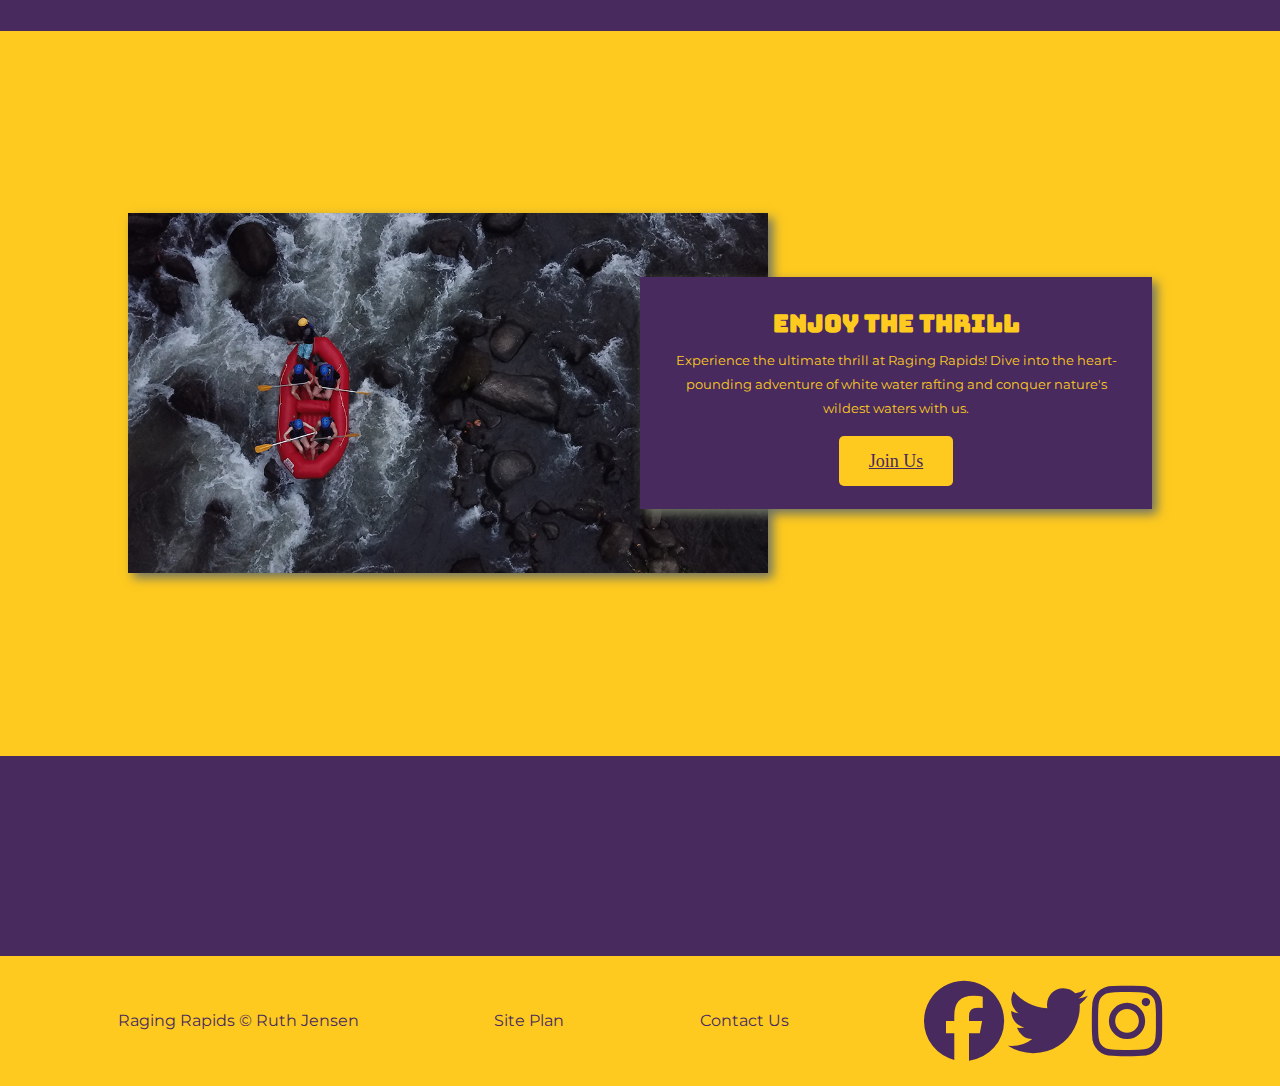
==== commit 8ab7c899: "more edits to wwr site" ====
--- a/wwr/index.html
+++ b/wwr/index.html
@@ -21,7 +21,7 @@
             <nav>
                 
                 <a href="index.html">Home</a>
-                <a href="#">Page 2</a>
+                <a href="faq.html">FAQ</a>
                 <a href="site-plan-rafting.html">Site Plan</a>
                 <a href="contact-us.html">Contact Us</a>
             </nav>
--- a/wwr/styles/style.css
+++ b/wwr/styles/style.css
@@ -215,6 +215,83 @@
 
 
 
+.faqheader {
+    position: fixed; /* Fixed position */
+    top: 0; /* Position at the top */
+    width: 100%; /* Full width */
+    padding: 10px; /* Example padding */
+    z-index: 1000; /* Make sure it's above other elements */
+}
+/* .faqhero{
+    position: absolute;
+    top: -200px;
+    width: 100%;
+    padding: 10px;
+} */
+
+#faqhero {
+    position: relative;
+    height: 2000px; /* Example height, adjust as needed */
+}
+
+#faq-hero-image {
+    position: fixed;
+    top: 0;
+    left: 0;
+    width: 100%;
+    z-index: 1; /* Ensure it's above other content */
+}
+
+#faq-hero-msg {
+    margin-top: 500px; /* Adjust to ensure content is below the fixed image */
+}
+
+#QNA{
+    display: grid;
+    grid-template-columns: repeat(3, 1fr);
+}
+.show{
+    /* display:block; */
+    position: absolute;
+    top: 0;
+    width: 100%; /* Optionally set width to span the entire section */
+    height: 400px;
+    background-color: #333;
+    color: white; /* Example text color */
+    /* padding: 0; */
+    margin: 0 auto;
+}
+.show:hover{
+    /* display:none; */
+}
+.questions p{
+    margin: 1em;
+}
+.questions{
+    margin: 2em;
+    /* padding: 1em; */
+    background-color: #351E45;
+    border-style: solid;
+    border-width: 5px;
+    border-color: #765B77;
+    max-height : 400px;
+    overflow: hidden;
+
+    position: relative; /* Ensure section is positioned */
+}
+.questions:hover{
+    margin: 2em;
+    /* padding: 1em; */
+    background-color: #351E45;
+    border-style: solid;
+    border-width: 5px;
+    border-color: #765B77;
+    /* overflow: visible; */
+    max-height : none;
+}
+
+
+
 
 
 
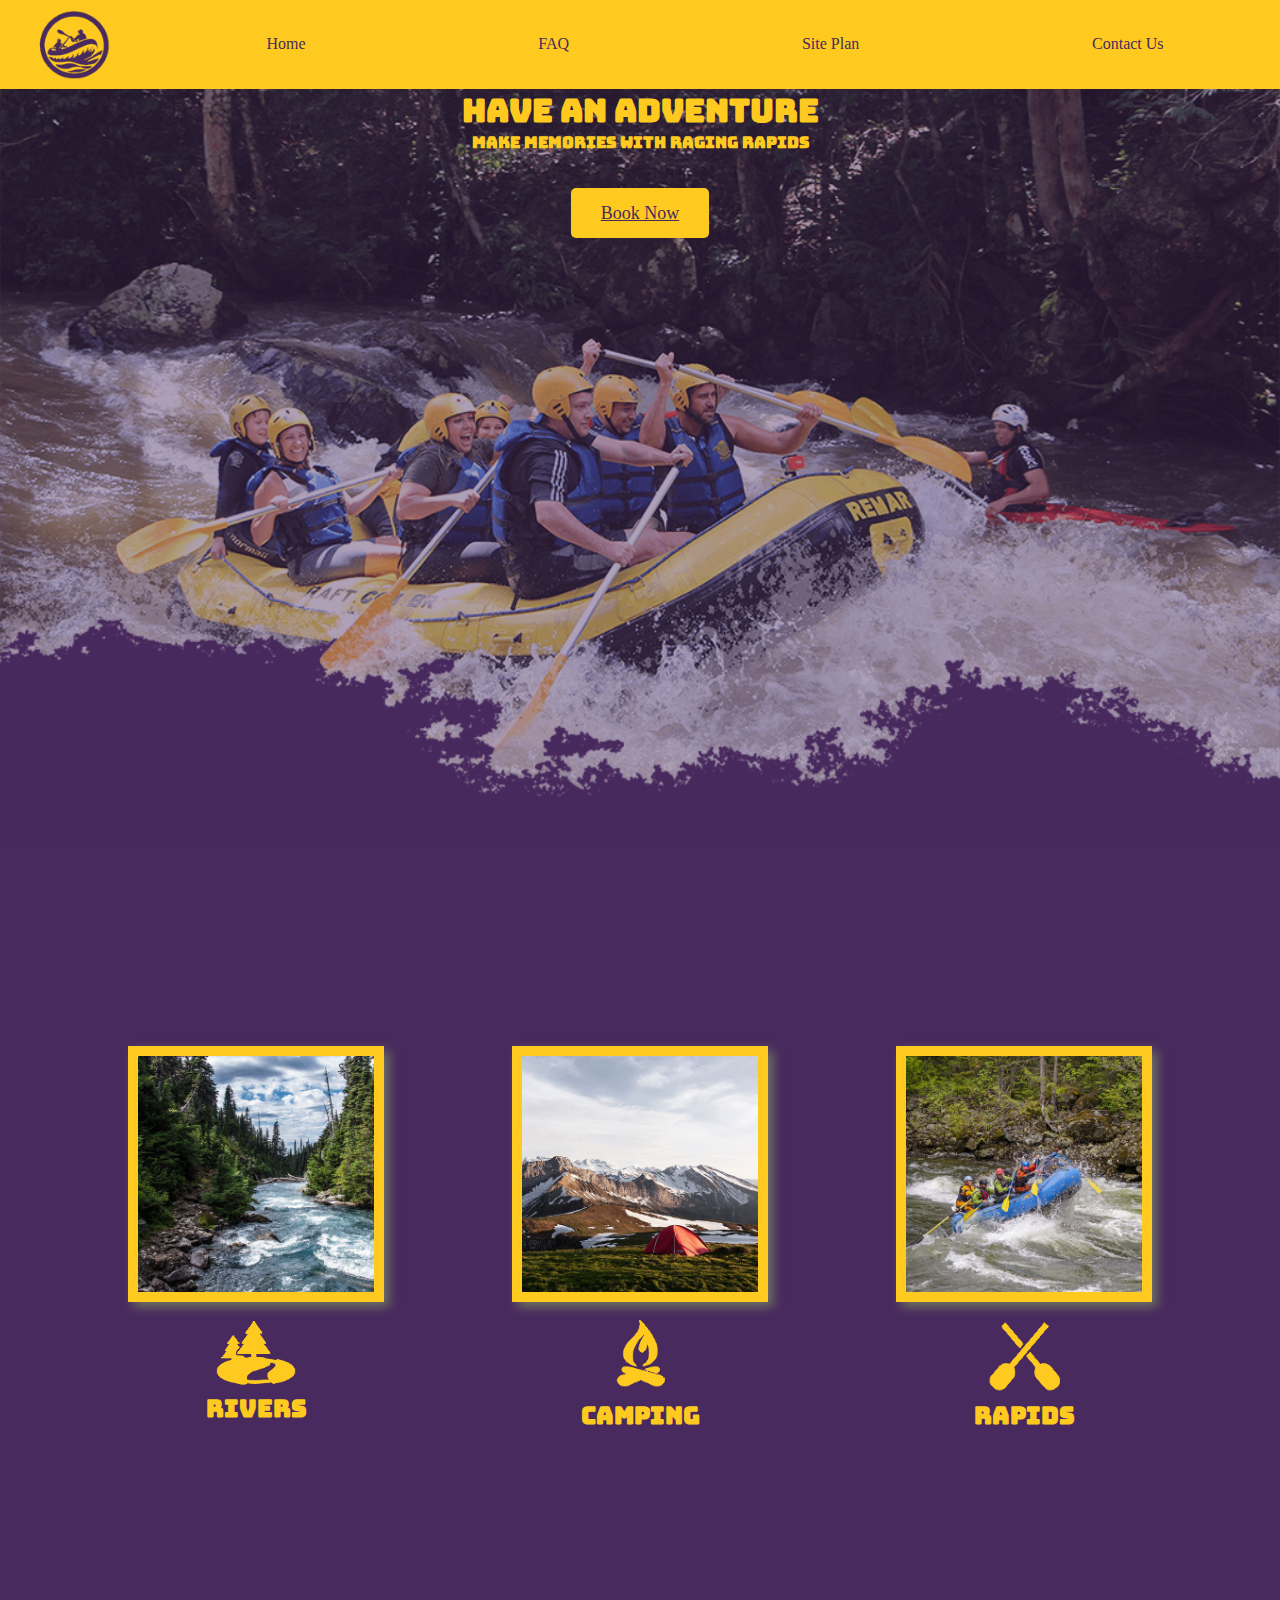
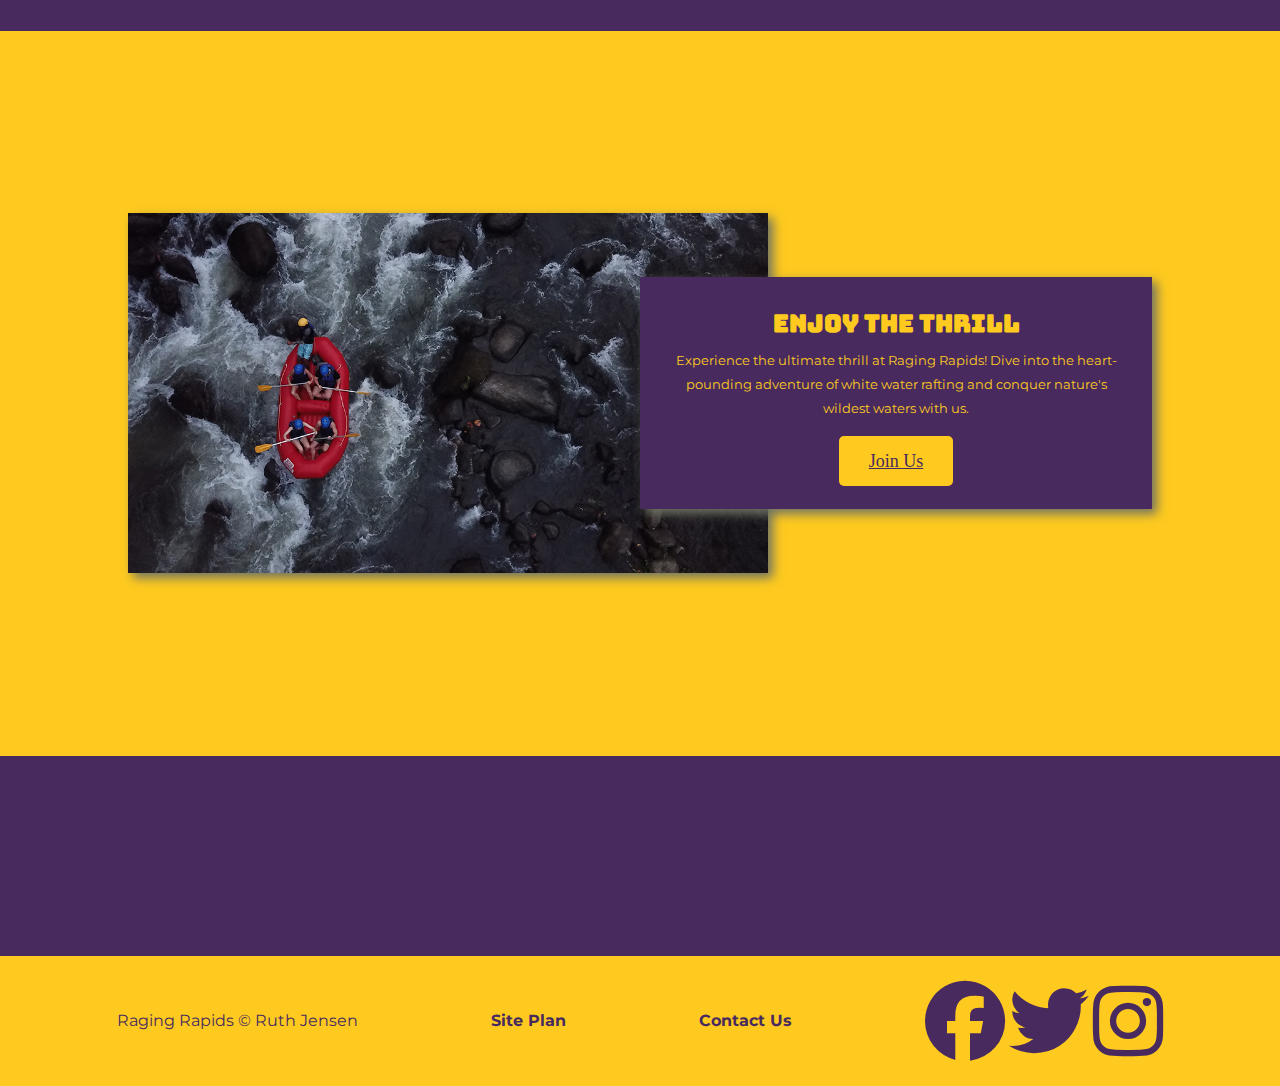
==== commit 07cafbb0: "footer alterations" ====
--- a/wwr/styles/style.css
+++ b/wwr/styles/style.css
@@ -28,9 +28,7 @@
     margin-top: -100px; 
 }
 #hero-msg{
-    /* grid-column: 2/3; */
     grid-column: 1/-1;
-    /* grid-row: 1/2; */
     grid-row: 1/3;
     margin-top: 100px;
     background-color: #482A5E70;  
@@ -91,12 +89,14 @@
     text-decoration: none;
     background-color:#feca1f;
     color: #482A5E;
+    font-weight: bold;
+    /* padding-left: 2px;
+    padding-right: 2px; */
 }
 footer a:hover{
     background-color:#feca1f;
-    color: #351E45;
-    font-weight: bold;
-    /* color: #482A5E;  */
+    /* color: #351E45; */
+    color: black; 
 }
 footer .social img{
     padding-top: 15px;
@@ -111,7 +111,7 @@
 nav a:hover {
     background-color:#E8B627;
     color: #5F3E57;
-    font-weight: bold;
+    /* font-weight: bold; */
 }
 .join{
 
@@ -215,37 +215,55 @@
 
 
 
-.faqheader {
-    position: fixed; /* Fixed position */
-    top: 0; /* Position at the top */
-    width: 100%; /* Full width */
-    padding: 10px; /* Example padding */
-    z-index: 1000; /* Make sure it's above other elements */
-}
-/* .faqhero{
+/* .faqheader {
+    position: fixed;
+    top: 0;
+    width: 100%;
+    padding: 10px;
+    z-index: 1000;
+}
+.faqhero{
     position: absolute;
     top: -200px;
     width: 100%;
     padding: 10px;
-} */
-
+}
 #faqhero {
     position: relative;
-    height: 2000px; /* Example height, adjust as needed */
-}
-
+    height: 2000px;
+}
 #faq-hero-image {
     position: fixed;
     top: 0;
     left: 0;
     width: 100%;
-    z-index: 1; /* Ensure it's above other content */
-}
-
+    z-index: 1;
+}
 #faq-hero-msg {
-    margin-top: 500px; /* Adjust to ensure content is below the fixed image */
-}
-
+    margin-top: 500px;
+} */
+#hero-image2{
+    width: 100%;
+    border-bottom: 3px solid #feca1f;
+}
+#hero-msg2{
+    grid-column: 1/-1;
+    grid-row: 1/3;
+    /* margin-top: 100px; */
+    /* background-color: #482A5E70;   */
+    color: #482A5E;
+    border-radius: 5px;
+    text-align: center;
+}
+#hero2{
+    display: grid;
+    grid-template-columns: 1fr 3fr 1fr;
+    /* margin-top: -100px;  */
+}
+.faq_title{
+    grid-column: 1/-1;
+    text-align: center;
+}
 #QNA{
     display: grid;
     grid-template-columns: repeat(3, 1fr);
@@ -296,22 +314,73 @@
 
 
 
+
+.footer2{
+    background-color:#feca1f;
+    color: #482A5E;
+    padding: 25px 50px;
+    margin-top: 50px;
+    display: flex;
+    justify-content: space-around;
+    align-items: center;
+}
+.footer2 a{
+    text-decoration: none;
+    background-color:#feca1f;
+    color: #482A5E;
+    font-weight: bold;
+    /* padding-left: 2px;
+    padding-right: 2px; */
+}
+.footer2 a:hover{
+    background-color:#feca1f;
+    color: black; 
+    /* color: #351E45; */
+    /* padding-left: 0;
+    padding-right: 0; */
+}
+.footer2 .social img{
+    padding-top: 15px;
+}
+#hero-msg3 h1, h4{
+    text-align: center;
+    margin: 0;
+}
+#hero-msg3{
+    grid-column: 1/-1;
+    grid-row: 1/3;
+    margin-top: 100px;
+    padding-top: 50px;
+    background-color: #482A5E70;  
+    color: #feca1f;
+    border-radius: 5px;
+}
+#placeholder{
+    height: 84px;
+}
 #feedback {
-    background-color: antiquewhite;
-    position: absolute;
-    top: 0;
-    left: 0;
-    right: 0;
+    background-color: #feca1f;
+    color: #482A5E;
+    margin-left: 40%;
+    margin-top: 20px;
+    width: 20%;
     padding: .5em;
-    /* make this element invisible until we are ready for it */
     display: none;      
-}
-.moveDown {
+    height: 80px;
+
+    /* position: absolute; */
+    /* top: 650px; */
+    /* left: 50%;
+    transform: translateX(-50%); */
+    /* right: 0; */
+}
+/* .moveDown {
     margin-top: 3em;
-}
+} */
 form {
     /* Center the form on the page */
     margin: 0 auto;
+    margin-top: 50px;
     width: 400px;
     /* Form outline */
     padding: 1em;
